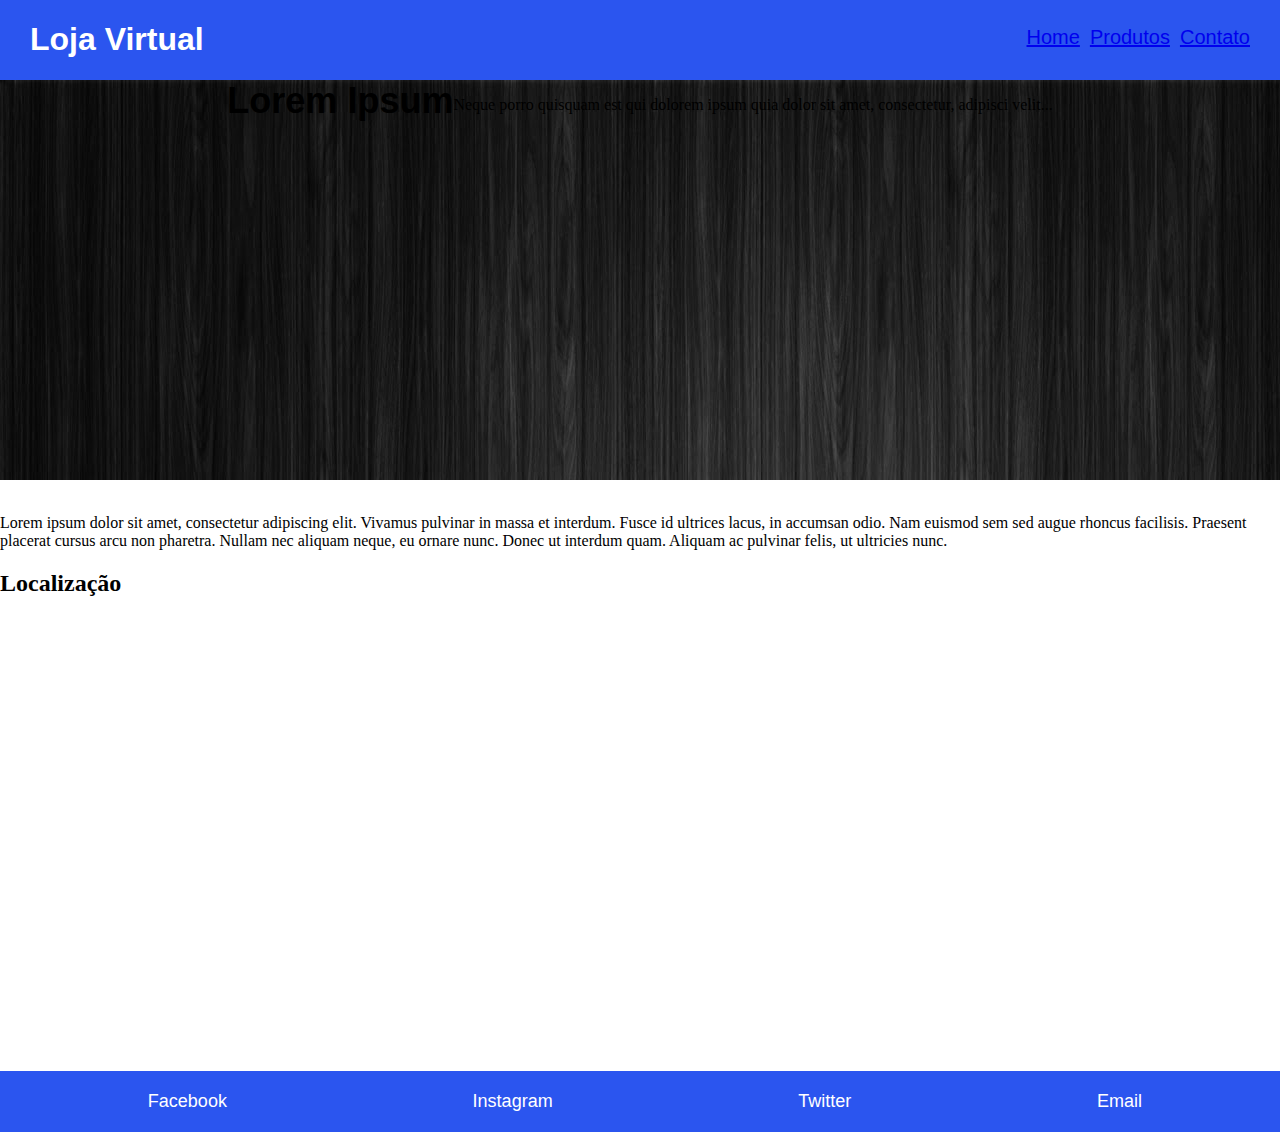
==== index.html @ b8c77e85 "Pagina Home" ====
<!DOCTYPE html>
<html lang="">
    <head>
        <meta charset="UTF-8">
        <meta name="viewport" content="width=device-width, initial-scale=1.0">
        <meta http-equiv="X-UA-Compatible" content="ie=edge">
        <link rel="stylesheet" href="css/base.css"/>
        <link rel="stylesheet" href="css/home.css"/>
        <title>Loja Virtual</title>
    </head>
    <body>
        <header id="cabecalho">
            <div id="container-titulo-cabecalho">
                <h1>Loja Virtual</h1>
            </div>
            <div id="container-menu-cabecalho">
                <ul>
                    <li><a href="#">Home</a></li>
                    <li><a href="#">Produtos</a></li>
                    <li><a href="#">Contato</a></li>
                </ul>
            </div>
        </header>
        <section id="banner">
            <h1>Lorem Ipsum</h1>
            <p>Neque porro quisquam est qui dolorem ipsum quia dolor sit amet, consectetur, adipisci velit...</p>
        </section>
        <section>
            <div>
                <img src="" alt="">
            </div>
            <div>
                <p>Lorem ipsum dolor sit amet, consectetur adipiscing elit. Vivamus pulvinar in massa et interdum. Fusce id ultrices lacus, in accumsan odio. Nam euismod sem sed augue rhoncus facilisis. Praesent placerat cursus arcu non pharetra. Nullam nec aliquam neque, eu ornare nunc. Donec ut interdum quam. Aliquam ac pulvinar felis, ut ultricies nunc.</p>
            </div>
        </section>
        <section>
            <div>
                <h2>Localização</h2>
            </div>
            <div>
                    <iframe src="https://www.google.com/maps/embed?pb=!1m18!1m12!1m3!1d3664.9749036933617!2d-46.74917058502749!3d-23.28036158482305!2m3!1f0!2f0!3f0!3m2!1i1024!2i768!4f13.1!3m3!1m2!1s0x94cee6d5fec9a7cf%3A0xef267795a8bb1e2!2sMicroplus+Escola+de+Inform%C3%A1tica!5e0!3m2!1spt-BR!2sbr!4v1528889075681" width="600" height="450" frameborder="0" style="border:0" allowfullscreen></iframe>
            </div>
        </section>
        <footer>
            <div id="container-rede-social">
                <ul>
                    <li>Facebook</li>
                    <li>Instagram</li>
                    <li>Twitter</li>
                    <li>Email</li>
                </ul>
            </div>
        </footer>
    </body>
</html>
---- css/base.css ----
@charset "UTF-8";

body{
    margin: 0px;
    padding: 0px;
}

header{
    background-color: #2B55EF;
    padding: 0px 30px 0px 30px;
    display: flex;
    justify-content: space-between;
}

#container-titulo-cabecalho h1{
    font-family: Arial, Helvetica, sans-serif;
    color: white;
}

#container-menu-cabecalho{
    margin-top: 10px;
}

#container-menu-cabecalho ul{
    display: flex;
    justify-content: center;
}

#container-menu-cabecalho ul li{
    display: inline-block;
    margin-left: 10px;
    color: white;
    font-family: 'Franklin Gothic Medium', 'Arial Narrow', Arial, sans-serif;
    font-size: 20px;
}

footer{
    background-color: #2B55EF;
}

#container-rede-social ul{
    padding: 20px;
    margin: 0px;
    display: flex;
    justify-content: space-around;
}

#container-rede-social ul li{
    display: inline-block;
    margin-left: 10px;
    color: white;
    font-family: 'Franklin Gothic Medium', 'Arial Narrow', Arial, sans-serif;
    font-size: 18px;
}

#container-rede-social a{
    text-decoration: none;
}
---- css/home.css ----
@charset "UTF-8";

#banner{
    background-image: url("img/fundo_banner.jpg");
    height: 400px;
    display: flex;
    justify-content: center;
}

#banner h1{
    font-family: Arial, Helvetica, sans-serif;
    font-size: 36px;
    margin: 0px;
}
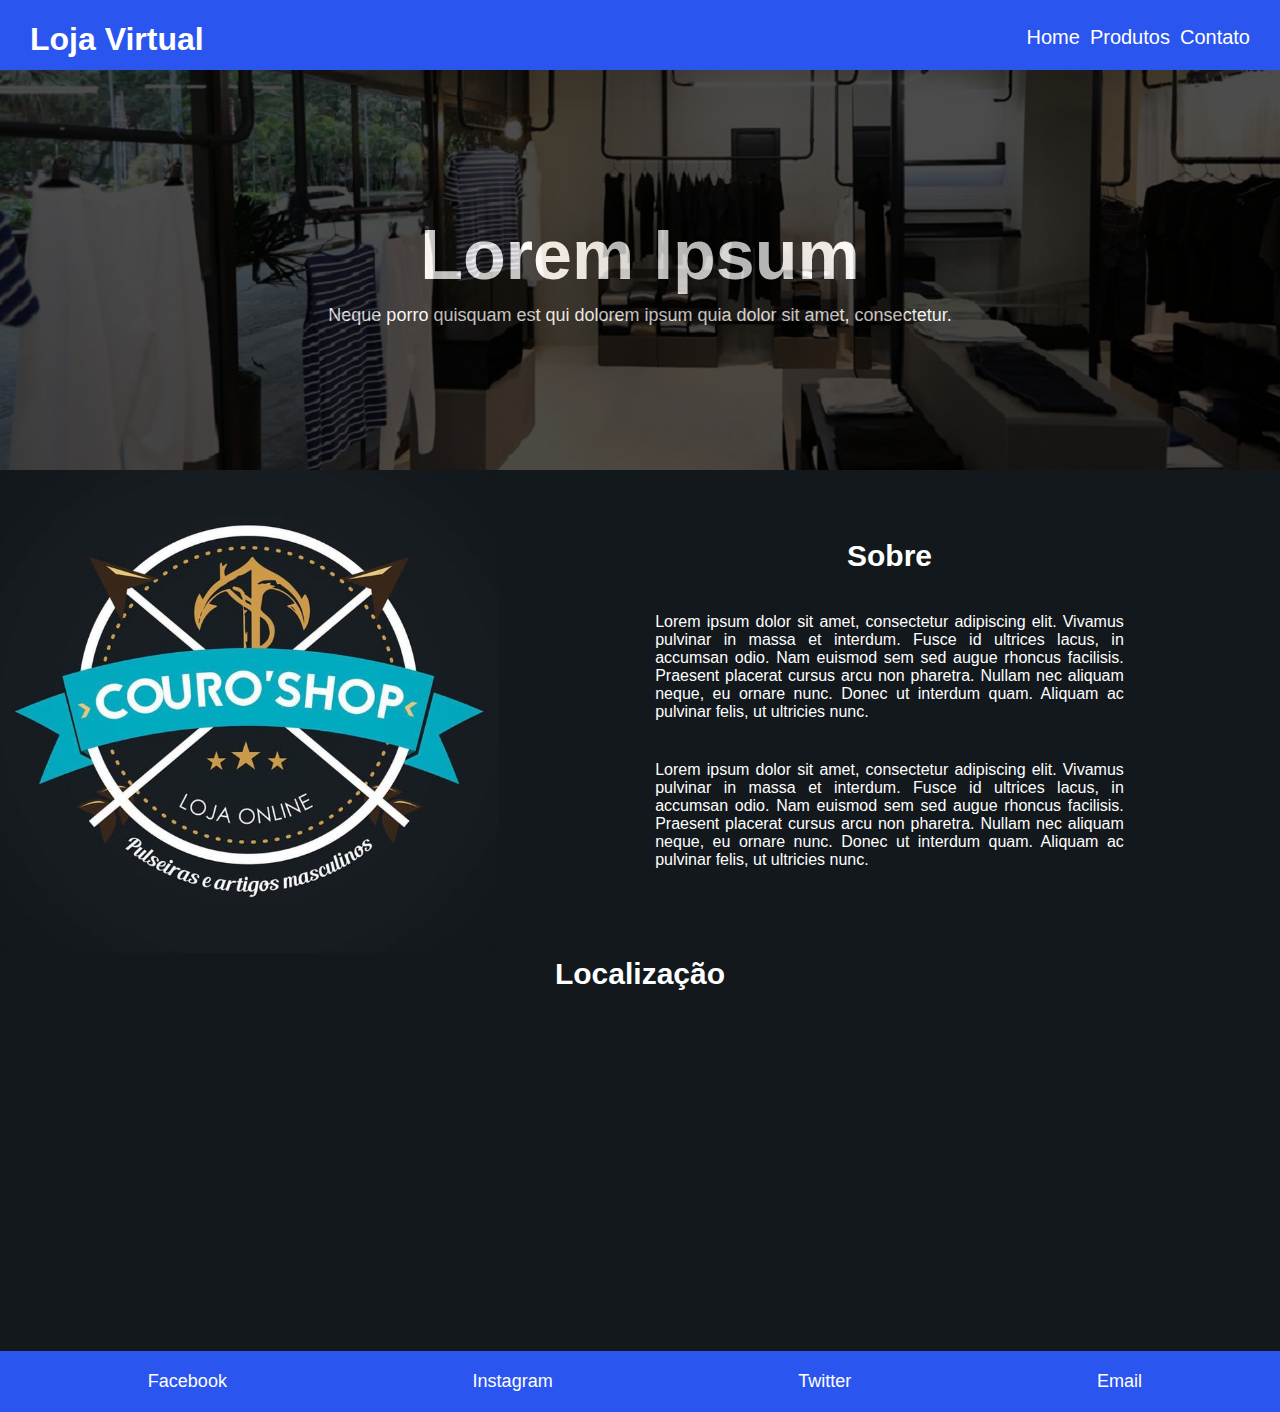
==== commit 20ccf879: "Home feita" ====
--- a/index.html
+++ b/index.html
@@ -22,23 +22,27 @@
             </div>
         </header>
         <section id="banner">
-            <h1>Lorem Ipsum</h1>
-            <p>Neque porro quisquam est qui dolorem ipsum quia dolor sit amet, consectetur, adipisci velit...</p>
-        </section>
-        <section>
-            <div>
-                <img src="" alt="">
-            </div>
-            <div>
-                <p>Lorem ipsum dolor sit amet, consectetur adipiscing elit. Vivamus pulvinar in massa et interdum. Fusce id ultrices lacus, in accumsan odio. Nam euismod sem sed augue rhoncus facilisis. Praesent placerat cursus arcu non pharetra. Nullam nec aliquam neque, eu ornare nunc. Donec ut interdum quam. Aliquam ac pulvinar felis, ut ultricies nunc.</p>
+            <div id="banner-texto">
+                <h1>Lorem Ipsum</h1>
+                <p>Neque porro quisquam est qui dolorem ipsum quia dolor sit amet, consectetur.</p>
             </div>
         </section>
-        <section>
-            <div>
-                <h2>Localização</h2>
+        <section id="sobre">
+            <div id="sobre-img-container">
+                <img src="img/logo.jpg" alt="logo">
             </div>
-            <div>
-                    <iframe src="https://www.google.com/maps/embed?pb=!1m18!1m12!1m3!1d3664.9749036933617!2d-46.74917058502749!3d-23.28036158482305!2m3!1f0!2f0!3f0!3m2!1i1024!2i768!4f13.1!3m3!1m2!1s0x94cee6d5fec9a7cf%3A0xef267795a8bb1e2!2sMicroplus+Escola+de+Inform%C3%A1tica!5e0!3m2!1spt-BR!2sbr!4v1528889075681" width="600" height="450" frameborder="0" style="border:0" allowfullscreen></iframe>
+            <div id="sobre-texto-container">
+                <h2 class="titulo-section">Sobre</h2>
+                <p class="texto-section">Lorem ipsum dolor sit amet, consectetur adipiscing elit. Vivamus pulvinar in massa et interdum. Fusce id ultrices lacus, in accumsan odio. Nam euismod sem sed augue rhoncus facilisis. Praesent placerat cursus arcu non pharetra. Nullam nec aliquam neque, eu ornare nunc. Donec ut interdum quam. Aliquam ac pulvinar felis, ut ultricies nunc.</p>
+                <p class="texto-section">Lorem ipsum dolor sit amet, consectetur adipiscing elit. Vivamus pulvinar in massa et interdum. Fusce id ultrices lacus, in accumsan odio. Nam euismod sem sed augue rhoncus facilisis. Praesent placerat cursus arcu non pharetra. Nullam nec aliquam neque, eu ornare nunc. Donec ut interdum quam. Aliquam ac pulvinar felis, ut ultricies nunc.</p>
+            </div>
+        </section>
+        <section id="localizacao">
+            <div class="titulo-section-container">
+                <h2 class="titulo-section">Localização</h2>
+            </div>
+            <div class="mapa-container">
+                    <iframe src="https://www.google.com/maps/embed?pb=!1m18!1m12!1m3!1d3664.9749036933617!2d-46.74917058502749!3d-23.28036158482305!2m3!1f0!2f0!3f0!3m2!1i1024!2i768!4f13.1!3m3!1m2!1s0x94cee6d5fec9a7cf%3A0xef267795a8bb1e2!2sMicroplus+Escola+de+Inform%C3%A1tica!5e0!3m2!1spt-BR!2sbr!4v1528889075681" frameborder="0" style="border:0" allowfullscreen class="mapa"></iframe>
             </div>
         </section>
         <footer>
--- a/css/base.css
+++ b/css/base.css
@@ -3,13 +3,16 @@
 body{
     margin: 0px;
     padding: 0px;
+    background-color: #13181c;
 }
+
 
 header{
     background-color: #2B55EF;
     padding: 0px 30px 0px 30px;
     display: flex;
     justify-content: space-between;
+    height: 70px;
 }
 
 #container-titulo-cabecalho h1{
@@ -34,6 +37,11 @@
     font-size: 20px;
 }
 
+a {
+    color: white;
+    text-decoration: none;
+}
+
 footer{
     background-color: #2B55EF;
 }
--- a/css/home.css
+++ b/css/home.css
@@ -1,14 +1,102 @@
 @charset "UTF-8";
+
+
+/* --------------- Banner --------------- */
 
 #banner{
     background-image: url("img/fundo_banner.jpg");
     height: 400px;
+}
+
+#banner-texto{
+    background-color: black;
+    opacity: 0.7;
+    width: 100%;
+    height: 100%;
+    display: flex;
+    flex-direction: column;
+    justify-content: center;
+    text-align: center;
+}
+
+#banner-texto h1{
+    font-family: Arial, Helvetica, sans-serif;
+    font-size: 70px;
+    margin: 0px;
+    margin-bottom: 10px;
+    color: white;
+}
+
+#banner-texto p{
+    font-family: Arial, Helvetica, sans-serif;
+    font-size: 18px;
+    margin: 0px;
+    color: white;
+}
+
+/* --------------- Sobre --------------- */
+
+#sobre{
+    display: flex;
+    justify-content: space-around;
+    margin-bottom: 0%;
+
+}
+
+#sobre-texto-container{
+
+    width: 90%;
+    display: flex;
+    flex-direction: column;
+    align-content: center;
+    justify-content: center;
+}
+
+#sobre-img-container{
+
+    align-content: center;
+    
+}
+
+#sobre-img-container img{
+    width: 100%;
+    
+}
+
+/* --------------- Texto --------------- */
+
+.titulo-section{
+    font-family: Arial, Helvetica, sans-serif;
+    font-size: 30px;
+    margin: 0px auto 20px auto;
+    text-align: center;
+    padding: 0px;
+    color: white;
+}
+
+.texto-section{
+    font-family: Arial, Helvetica, sans-serif;
+    font-size: 16px;
+    color: white;
+    width: 60%;
+    margin: 20px auto 20px auto;
+    text-align: justify;
+}
+
+/* --------------- Localizção --------------- */
+
+#localizacao{
+    margin-top: 0%;
+    
+}
+
+.mapa-container{
     display: flex;
     justify-content: center;
 }
 
-#banner h1{
-    font-family: Arial, Helvetica, sans-serif;
-    font-size: 36px;
-    margin: 0px;
+.mapa{
+    margin: 20px auto 20px auto;
+    width: 90%;
+    height: 300px;
 }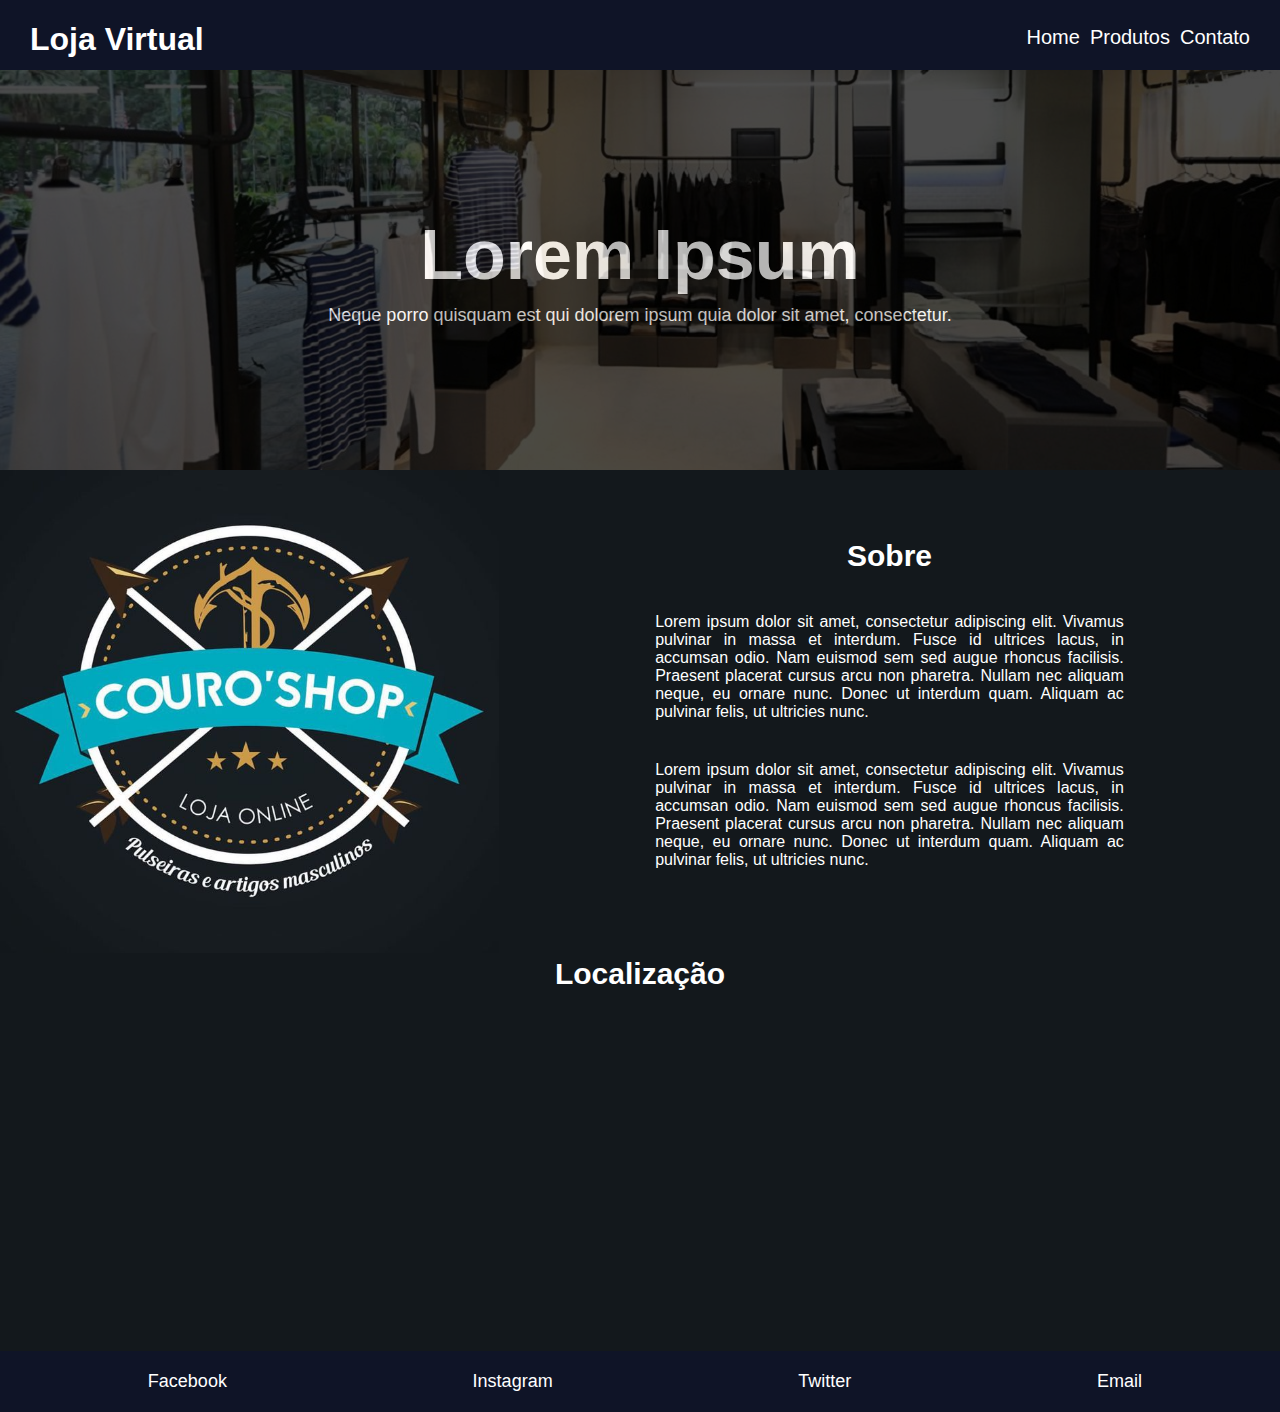
==== commit 844a6d58: "Template de produtos" ====
--- a/index.html
+++ b/index.html
@@ -15,8 +15,8 @@
             </div>
             <div id="container-menu-cabecalho">
                 <ul>
-                    <li><a href="#">Home</a></li>
-                    <li><a href="#">Produtos</a></li>
+                    <li><a href="index.html">Home</a></li>
+                    <li><a href="produtos.html">Produtos</a></li>
                     <li><a href="#">Contato</a></li>
                 </ul>
             </div>
--- a/css/base.css
+++ b/css/base.css
@@ -8,7 +8,7 @@
 
 
 header{
-    background-color: #2B55EF;
+    background-color: #0f1427;
     padding: 0px 30px 0px 30px;
     display: flex;
     justify-content: space-between;
@@ -43,7 +43,7 @@
 }
 
 footer{
-    background-color: #2B55EF;
+    background-color: #0f1427;
 }
 
 #container-rede-social ul{
